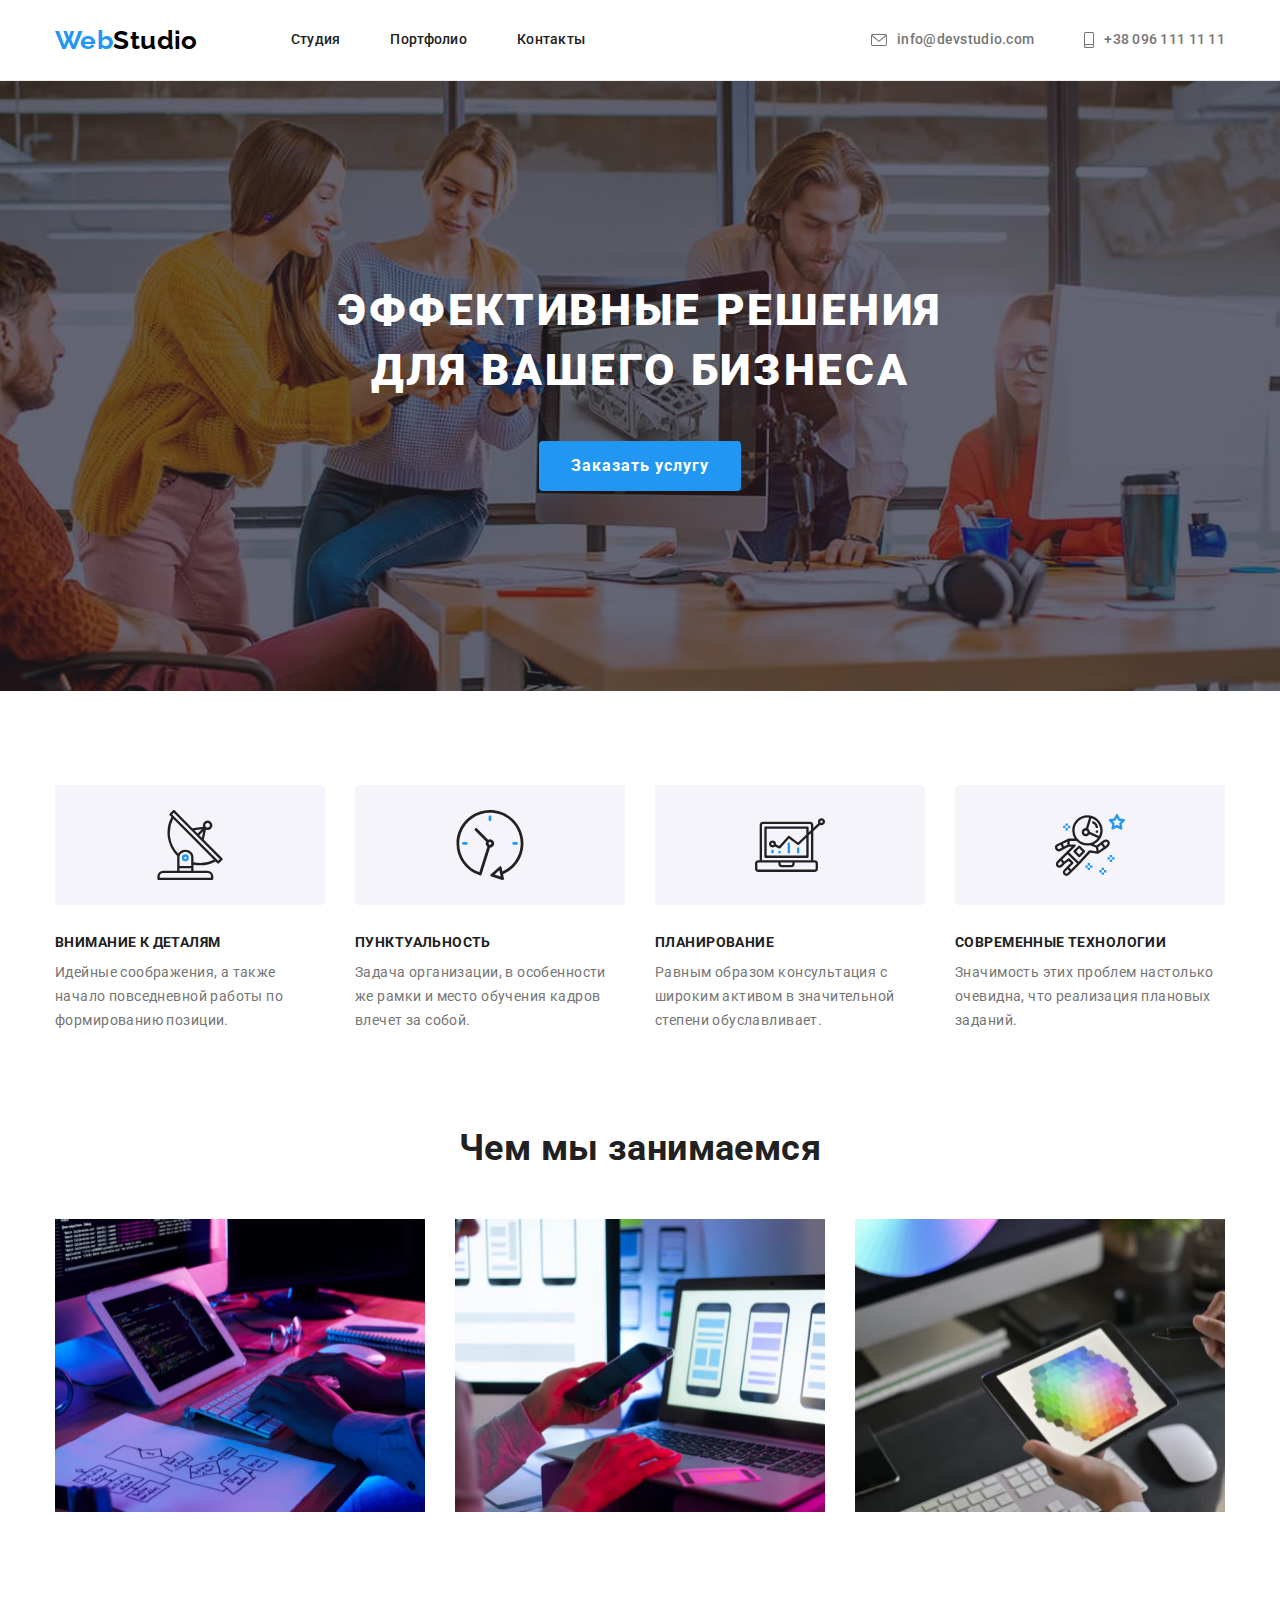
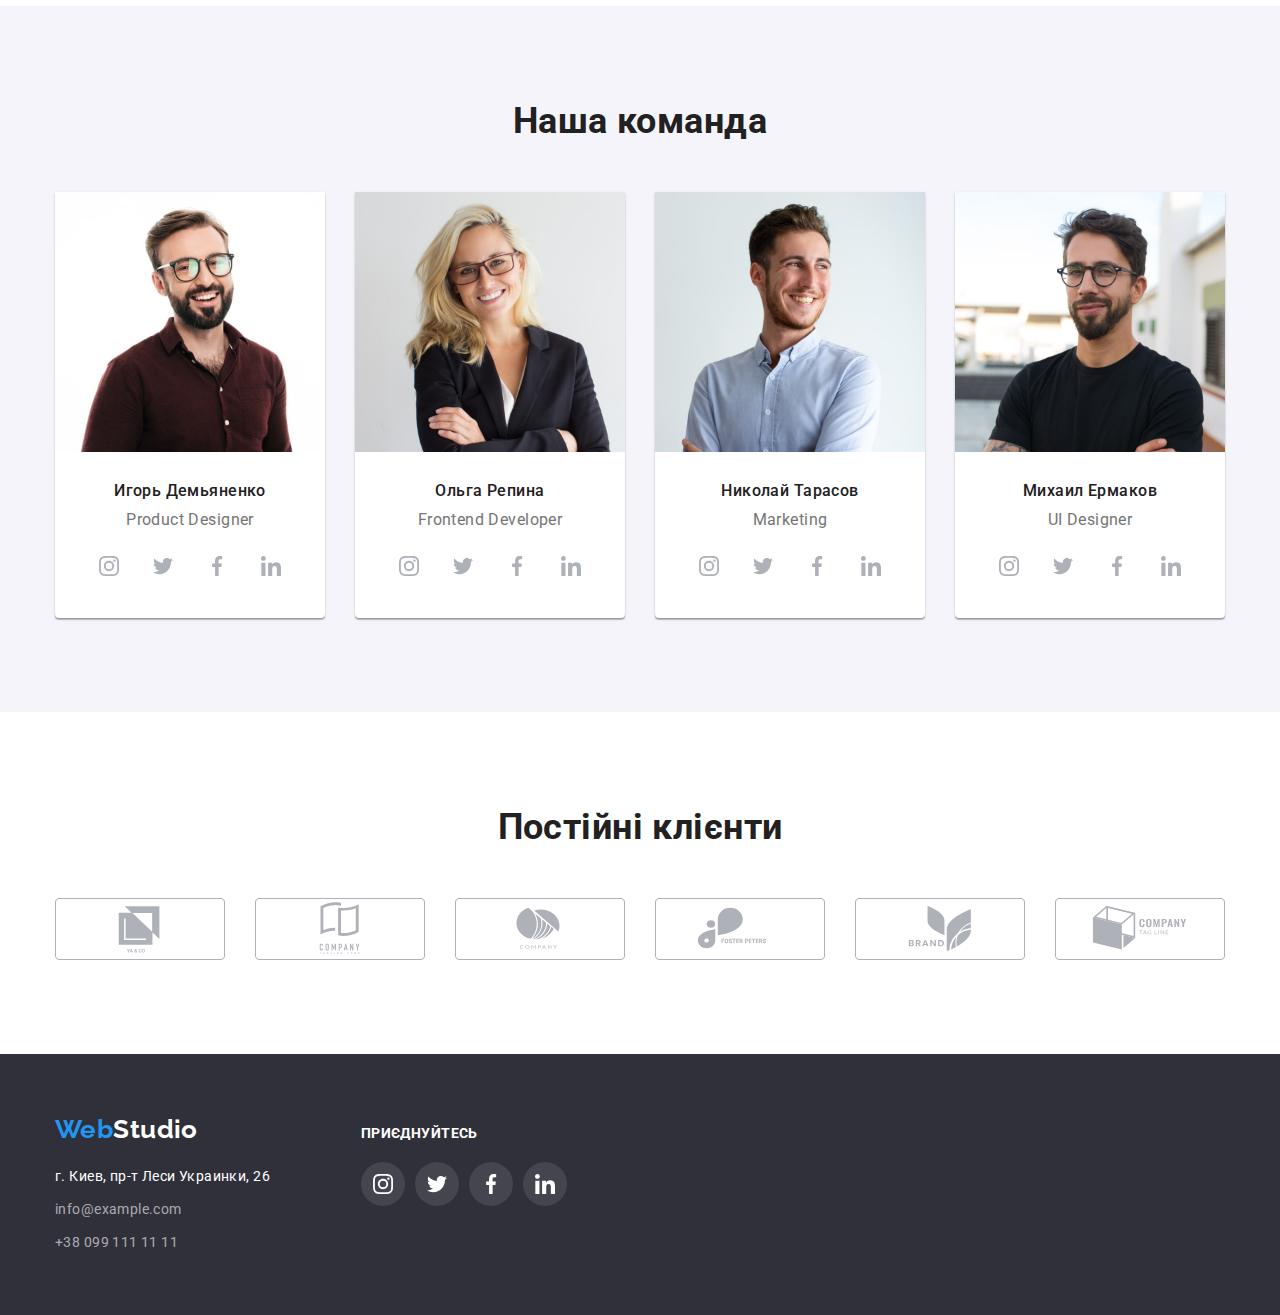
==== index.html @ 514428f0 "Add files via upload" ====
<!DOCTYPE html>
<html lang="ru">
  <head>
    <meta charset="UTF-8" />
    <meta http-equiv="X-UA-Compatible" content="IE=edge" />
    <meta name="viewport" content="width=device-width, initial-scale=1.0" />
    <title>Document</title>
    <link rel="stylesheet" href="./css/modern-normalize.css" />
    <link rel="stylesheet" href="./css/styles.css" />
    <!-- Google Fonts-->
    <link rel="preconnect" href="https://fonts.googleapis.com" />
    <link rel="preconnect" href="https://fonts.gstatic.com" crossorigin />
    <link
      href="https://fonts.googleapis.com/css2?family=Raleway:wght@700&family=Roboto:wght@400;500;700;900&display=swap"
      rel="stylesheet"/>
  </head>
  <body>
    <header class="header">
      <div class="container">
        <nav class="site-nav">
          <a href="./index.html" class="link logo"><span class="logo-part">Web</span>Studio</a>
          <ul class="nav list">
            <li class="nav-item"><a class="link nav-link" href="./index.html">Студия</a></li>
            <li class="nav-item"><a class="link nav-link" href="./portfolio.html">Портфолио</a></li>
            <li class="nav-item"><a class="link nav-link" href="#Contacts">Контакты</a></li>
          </ul>
        </nav>
        <ul class="contact-links list">
          <li class="nav-item">
            <a class="link nav-link" href="mailto:info@devstudio.com">
              <svg class="icon-envelope">
                <use href="./images/icons.svg#icon-envelope"></use>
              </svg>
              info@devstudio.com
            </a>
          </li>
          <li class="nav-item">
            <a class="link nav-link" href="tel:+380961111111">
              <svg class="icon-smartphone">
                <use href="./images/icons.svg#icon-smartphone"></use>
              </svg>
              +38 096 111 11 11
            </a>
          </li>
        </ul>
      </div>
      </header>
    <main>
      <section class="hero-bg">
        <div class="action-group">
          <h1 class="title">Эффективные решения для вашего бизнеса</h1>
          <button type="button" class="button order-button">Заказать услугу</button>
        </div>
      </section>
      <section class="content">
        <div class="container">
        <h2 class="visually-hidden">Особенности</h2>
        <ul class="list content-list">
          <li class="content-item">
            <div class="content-icons-bg">
              <svg class="content-icon">
                <use href="./images/icons.svg#icon-antenna"></use>
              </svg>
            </div>
            <h3 class="content-header">Внимание к деталям</h3>
            <p class="content-text">
              Идейные соображения, а также начало повседневной работы по
              формированию позиции.
            </p>
          </li>
          <li class="content-item">
            <div class="content-icons-bg">
              <svg class="content-icon">
                <use href="./images/icons.svg#icon-clock"></use>
              </svg>
            </div>
            <h3 class="content-header">Пунктуальность</h3>
            <p class="content-text">
              Задача организации, в особенности же рамки и место обучения кадров
              влечет за собой.
            </p>
          </li>
          <li class="content-item">
            <div class="content-icons-bg">
              <svg class="content-icon">
                <use href="./images/icons.svg#icon-diagram"></use>
              </svg>
            </div>
            <h3 class="content-header">Планирование</h3>
            <p class="content-text">
              Равным образом консультация с широким активом в значительной
              степени обуславливает.
            </p>
          </li>
          <li class="content-item">
            <div class="content-icons-bg">
              <svg class="content-icon">
                <use href="./images/icons.svg#icon-astronaut"></use>
              </svg>
            </div>
            <h3 class="content-header">Современные технологии</h3>
            <p class="content-text">
              Значимость этих проблем настолько очевидна, что реализация
              плановых заданий.
            </p>
          </li>
        </ul>
        </div>
      </section>
      <section class="section work-gallery">
        <div class="container">
        <h2 class="subtitle">Чем мы занимаемся</h2>
        <ul class="list gallery-list">
          <li class="work-item">
            <img
              src="./images/image1.jpg"
              alt="Програмирование"
            />
          </li>
          <li class="work-item">
            <img
              src="./images/image2.jpg"
              alt="Мобильные приложения"
            />
          </li>
          <li class="work-item">
            <img
              src="./images/image3.jpg"
              alt="Дизайн"
            />
          </li>
        </ul>
      </div>
      </section>
      <section class="section team">
        <div class="container">
        <h2 class="subtitle">Наша команда</h2>
        <ul class="list team-list">
          <li class="list team-item">
            <img
              class="team-img"
              src="./images/igor_demianenko.jpg"
              alt="Игорь Демьяненко"
            />
            <div class="team-text-group">
            <h3 class="team-header">Игорь Демьяненко</h3>
            <p class="team-text">Product Designer</p>
            <ul class="social-links list">
              <li class="link social-link-bg">
                <a href="#" class="link">
                  <svg class="social-link-icon">
                    <use href="./images/icons.svg#icon-instagram"></use>
                  </svg>
                </a>
              </li>
              <li class="link social-link-bg">
                <a href="#" class="link">
                  <svg class="social-link-icon">
                    <use href="./images/icons.svg#icon-twitter"></use>
                  </svg>
                </a>
              </li>
              <li class="link social-link-bg">
                <a href="#" class="link">
                  <svg class="social-link-icon">
                    <use href="./images/icons.svg#icon-facebook"></use>
                  </svg>
                </a>
              </li>
              <li class="link social-link-bg">
                <a href="#" class="link">
                  <svg class="social-link-icon">
                    <use href="./images/icons.svg#icon-linkedin"></use>
                  </svg>
                </a>
              </li>
            </ul>
            </div>
          </li>
          <li class="list team-item">
            <img
              class="team-img"
              src="./images/olga_repina.jpg"
              alt="Ольга Репина"
            />
            <div class="team-text-group">
            <h3 class="team-header">Ольга Репина</h3>
            <p class="team-text">Frontend Developer</p>
            <ul class="social-links list">
              <li class="link social-link-bg">
                <a href="#" class="link">
                  <svg class="social-link-icon">
                    <use href="./images/icons.svg#icon-instagram"></use>
                  </svg>
                </a>
              </li>
              <li class="link social-link-bg">
                <a href="#" class="link">
                  <svg class="social-link-icon">
                    <use href="./images/icons.svg#icon-twitter"></use>
                  </svg>
                </a>
              </li>
              <li class="link social-link-bg">
                <a href="#" class="link">
                  <svg class="social-link-icon">
                    <use href="./images/icons.svg#icon-facebook"></use>
                  </svg>
                </a>
              </li>
              <li class="link social-link-bg">
                <a href="#" class="link">
                  <svg class="social-link-icon">
                    <use href="./images/icons.svg#icon-linkedin"></use>
                  </svg>
                </a>
              </li>
            </ul>
          </div>
          </li>
          <li class="list team-item">
            <img
              class="team-img"
              src="./images/nikolai_tarasov.jpg"
              alt="Николай Тарасов"
            />
            <div class="team-text-group">
            <h3 class="team-header">Николай Тарасов</h3>
            <p class="team-text">Marketing</p>
            <ul class="social-links list">
              <li class="link social-link-bg">
                <a href="#" class="link">
                  <svg class="social-link-icon">
                    <use href="./images/icons.svg#icon-instagram"></use>
                  </svg>
                </a>
              </li>
              <li class="link social-link-bg">
                <a href="#" class="link">
                  <svg class="social-link-icon">
                    <use href="./images/icons.svg#icon-twitter"></use>
                  </svg>
                </a>
              </li>
              <li class="link social-link-bg">
                <a href="#" class="link">
                  <svg class="social-link-icon">
                    <use href="./images/icons.svg#icon-facebook"></use>
                  </svg>
                </a>
              </li>
              <li class="link social-link-bg">
                <a href="#" class="link">
                  <svg class="social-link-icon">
                    <use href="./images/icons.svg#icon-linkedin"></use>
                  </svg>
                </a>
              </li>
            </ul>
            </div>
          </li>
          <li class="list team-item">
            <img
              class="team-img"
              src="./images/michail_iermakov.jpg"
              alt="Михаил Ермаков"
            />
            <div class="team-text-group">
            <h3 class="team-header">Михаил Ермаков</h3>
            <p class="team-text">UI Designer</p>
            <ul class="social-links list">
              <li class="link social-link-bg">
                <a href="#" class="link">
                  <svg class="social-link-icon">
                    <use href="./images/icons.svg#icon-instagram"></use>
                  </svg>
                </a>
              </li>
              <li class="link social-link-bg">
                <a href="#" class="link">
                  <svg class="social-link-icon">
                    <use href="./images/icons.svg#icon-twitter"></use>
                  </svg>
                </a>
              </li>
              <li class="link social-link-bg">
                <a href="#" class="link">
                  <svg class="social-link-icon">
                    <use href="./images/icons.svg#icon-facebook"></use>
                  </svg>
                </a>
              </li>
              <li class="link social-link-bg">
                <a href="#" class="link">
                  <svg class="social-link-icon">
                    <use href="./images/icons.svg#icon-linkedin"></use>
                  </svg>
                </a>
              </li>
            </ul>
            </div>
          </li>
        </ul>
        </div>
      </section>
      <section class="section">
        <div class="container">
        <h2 class="subtitle">Постійні клієнти</h2>
        <ul class="list partners-list">
          <li class="partner-card">
            <a href="#" class="partner-link">
              <svg class="partner-icon">
                <use href="./images/icons.svg#icon-logo-1"></use>
              </svg>
            </a>
          </li>
          <li class="partner-card">
            <a href="#" class="partner-link">
              <svg class="partner-icon">
                <use href="./images/icons.svg#icon-logo-2"></use>
              </svg>
            </a>
          </li>
          <li class="partner-card">
            <a href="#" class="partner-link">
              <svg class="partner-icon">
                <use href="./images/icons.svg#icon-logo-3"></use>
              </svg>
            </a>
          </li>
          <li class="partner-card">
            <a href="#" class="partner-link">
              <svg class="partner-icon">
                <use href="./images/icons.svg#icon-logo-4"></use>
              </svg>
            </a>
          </li>
          <li class="partner-card">
            <a href="#" class="partner-link">
              <svg class="partner-icon">
                <use href="./images/icons.svg#icon-logo-5"></use>
              </svg>
            </a>
          </li>
          <li class="partner-card">
            <a href="#" class="partner-link">
              <svg class="partner-icon">
                <use href="./images/icons.svg#icon-logo-6"></use>
              </svg>
            </a>
          </li>
        </ul>
        </div>
      </section>
    </main>
    <footer class="footer">
      <div class="container">
      <div class="footer-container">
        <a href="./index.html" class="logo link logo-footer"><span class="logo-part">Web</span>Studio</a>
      <address>
        <ul class="list footer-list">
          <li class="footer-item">
            <a class="maps-link link footer-link" href="https://goo.gl/maps/FD2gxZ71TW8DtotbA">г. Киев, пр-т Леси Украинки, 26</a>
          </li>
          <li class="footer-item">
            <a class="contacts link footer-link" href="mailto:info@example.com">info@example.com</a>
          </li>
          <li class="footer-item">
            <a class="contacts link footer-link" href="tel:+380991111111">+38 099 111 11 11</a>
          </li>
        </ul>
      </address>
      </div>
      <div class="footer-soc-container">
        <p class="footer-text">приєднуйтесь</p>
        <ul class="list footer-soc-list">
          <li class="soc-list-item">
            <a href="" class="link footer-soc-link">
              <svg class="footer-soc-link-icon">
                <use href="./images/icons.svg#icon-instagram"></use>
              </svg>
            </a>
          </li>
          <li class="soc-list-item">
            <a href="" class="link footer-soc-link">
              <svg class="footer-soc-link-icon">
                <use href="./images/icons.svg#icon-twitter"></use>
              </svg>
            </a>
          </li>
          <li class="soc-list-item">
            <a href="" class="link footer-soc-link">
              <svg class="footer-soc-link-icon">
                <use href="./images/icons.svg#icon-facebook"></use>
              </svg>
            </a>
          </li>
          <li class="soc-list-item">
            <a href="" class="link footer-soc-link">
              <svg class="footer-soc-link-icon">
                <use href="./images/icons.svg#icon-linkedin"></use>
              </svg>
            </a>
          </li>
        </ul>
      </div>
      </div>
    </footer>
  </body>
</html>
---- css/styles.css ----
:root {
    --main-text-color: #757575;
    --secondary-text-color: #212121;
    --dark-text-color: #000;
    --accent-color: #2196F3;

    --icons-color: #AFB1B8;
    
    --main-background-color: #FFF;
    --dark-background-color: #2F303A;
    --medium-dark-background: #C4C4C4;
    --light-background-color: #F5F4FA;

    --border-color: #EEEEEE;

    --big-gap-size: 94px;
    --grid-gap: 30px;
}

/* Global styles */

 .container {
    max-width: 1200px;

    padding-left: 15px;
    padding-right: 15px;
    margin-left: auto;
    margin-right: auto;
 }
 .section {
    padding-top: var(--big-gap-size);
    padding-bottom: var(--big-gap-size);
 }

body {
    font-family: 'Roboto', sans-serif;
    font-style: normal;
    font-weight: 400;
    font-size: 14px;
    letter-spacing: 0.03em;

    color: var(--main-text-color);

    background-color: var(--main-background-color);
    }
.subtitle {
    margin-top: 0;
    margin-bottom: 0;

    font-weight: 700;
    font-size: 36px;
    line-height: 42px;
    text-align: center;

    color: var(--secondary-text-color);
} 
.link {
    text-decoration: none;
    font-style: normal;
    color: inherit;
}
.list {
    list-style: none;
    margin-block-start: 0;
    margin-block-end: 0;
    padding-inline-start: 0;
}

.button {
    background-color: var(--light-background-color);
    cursor: pointer;
    border: none;
}

.visually-hidden {
    position: absolute;
    white-space: nowrap;
    width: 1px;
    height: 1px;
    overflow: hidden;
    border: 0;
    padding: 0;
    clip: rect(0 0 0 0);
    clip-path: inset(50%);
    margin: -1px;
  }

  img {
    display: block;
    max-width: 100%;
    height: auto;
  }

 /* Header */
 
 .header .container {
    display: flex;
    justify-content: space-between;
 }
 .header {
    border-bottom: 1px solid #ECECEC;
 }
.site-nav,
.contact-links {
    display: flex;

    align-items: center;
}
.logo {
    margin-right: 93px;

    font-family: 'Raleway', sans-serif; 
    font-style: normal;
    font-weight: 700;
    font-size: 26px;
    line-height: 1.19;

    color: var(--dark-text-color);
}
.logo-part {
    color: var(--accent-color);
}

.nav {
    display: flex;

    color: var(--secondary-text-color);
}

.nav-item:not(:last-child) {
    margin-right: 50px;
}
.nav-item .nav-link {
    display: flex;

    line-height: 1.14;
    font-weight: 500;
    letter-spacing: 0.02em;

    color: inherit;

    justify-content: center;
}
.nav-item {
    padding-top: 32px;
    padding-bottom: 32px;
}
.nav-link {
    display: flex;
    justify-content: center;
    align-items: center;
}
.nav-link:hover,
.nav-link:focus,
.footer-link:hover,
.footer-link:focus {
    color: var(--accent-color);
}
/* Header-Icons */
.icon-envelope,
.icon-smartphone {
    margin-right: 10px;

    fill: var(--main-text-color); 
}
.icon-envelope {
    width: 16px;
    height: 12px;

}
.icon-smartphone {
    width: 10px;
    height: 16px;
}
.nav-link:hover .icon-envelope,
.nav-link:hover .icon-smartphone {
    fill: currentColor;
}


/* Accent */

.hero-bg {
    justify-content: center;

    padding: 200px 0;

    background-image: linear-gradient(90deg, rgba(47,48,58,0.4) 78%, rgba(47,48,58,0.4) 100%),
                      url(../images/hero-bg.jpg); 
    background-color: var(--medium-dark-background);
    background-repeat: no-repeat;
    background-position: center;
    background-size: cover;

    max-width: 1600px;

}
.action-group {
    width: 696px;
    
    margin-left: auto;
    margin-right: auto;
}
.title {
    margin-block-start: 0;
    margin-block-end: 0;

    font-weight: 900;
    font-size: 44px;
    line-height: 1.36;
    text-align: center;
    letter-spacing: 0.06em;
    text-transform: uppercase;

    color: var(--main-background-color);
}
.order-button {
    display: block;

    padding: 10px 32px;
    margin-left: auto;
    margin-right: auto;
    margin-top: 40px;

    font-family: 'Roboto';
    font-weight: 700;
    font-size: 16px;
    line-height: 1.88;
    letter-spacing: 0.06em;

    border-radius: 4px;
    
    align-items: center;
    text-align: center;

    background-color: var(--accent-color);
    color: var(--main-background-color);
}
.order-button:hover,
.order-button:focus {
    background: #188CE8;

    box-shadow: 0px 4px 4px rgba(0, 0, 0, 0.15);
}

/* Content */
.content {
    padding-top: 94px;
}
.content .container {
    display: flex;
}
.content-list {
    display: inherit;

    justify-content: space-between;

    max-width: 100%;

    margin-left: auto;
    margin-right: auto;
}
.content-item {
    display: block;

    width: calc((100% - 90px) / 4);
}
.content-icons-bg {
    display: flex;
    justify-content: center;
    align-items: center;

    background-color: #F5F4FA;

    border-radius: 4px;
    width: 100%;
    height: 120px;
}
.content-icon {
    width: 70px;
    height: 70px;
}
.content-header {
    margin-top: 30px;
    margin-bottom: 0;

    font-weight: 700;
    font-size: inherit;
    line-height: 1.14;
    text-transform: uppercase;

    color: var(--secondary-text-color);
}
.content-text {
    margin-top: 10px;
    margin-bottom: 0;

    font-weight: 400;
    line-height: 1.71;
}
/* Work Gallery */


.work-gallery .subtitle {
    display: block;
}
.gallery-list {
    display: flex;

    max-width: 100%;

    margin-left: auto;
    margin-right: auto;
    margin-top: 50px;
   
    justify-content: space-between;
}
.work-item {
    width: calc((100% - 60px) / 3);
}

/* Team */

.team {
    background-color: var(--light-background-color);
}
.team .container {
    justify-content: center;
}
.team-list {
    display: flex;
    
    margin-top: 50px;
}
.team .subtitle {
    display: block;
}
.team-item {
    display: block;
    font-size: 16px;
    line-height: 1.18;

    width: calc((100% - 90px) / 4);

    background-color: var(--main-background-color);
    box-shadow: 0px 1px 3px rgba(0, 0, 0, 0.12), 
                0px 1px 1px rgba(0, 0, 0, 0.14), 
                0px 2px 1px rgba(0, 0, 0, 0.2);
    border-radius: 0px 0px 4px 4px;
}
.team-item:not(:last-child) {
    margin-right: 30px;
}

.team-text-group {
    padding-top: 30px;
    padding-bottom: 30px;
}
.team-header,
.team-text {
    margin-bottom: 0;

    text-align: center;
}
.team-header {
    margin-top: 0;

    font-size: inherit;
    font-weight: 500;

    color: var(--secondary-text-color);
}
.team-text {
    margin-top: 10px;

    font-size: inherit;
}

.social-links {
    display: flex;
    justify-content: center;
    max-width: 100%;
}
.social-link-bg {
    display: flex;
    justify-content: center;
    margin-top: 14px;

    width: 44px;
    height: 44px;

    background-color: transparent;
    border-radius: 50%;
}
.social-link-bg:hover,
.social-link-bg:focus {
    background-color: var(--accent-color);

    border-radius: 50%;
}
.social-link-bg:not(:last-child) {
    margin-right: 10px;
}
.social-link-bg .link {
    display: flex;
    justify-content: center;
    align-items: center;
    width: 100%;
}
.social-link-icon {
    width: 20px;
    height: 20px;
    fill: var(--icons-color);
}
.social-link-bg:hover .link .social-link-icon,
.social-link-bg:focus .link .social-link-icon {
    fill: var(--main-background-color);
}
/* -----------Partners Cards----------- */
.partners-list {
    margin-top: 50px;
    display: flex;
    gap: 30px;

}
.partner-card {
    display: block;
    width: calc((100% - 150px) / 6);
    border: 1px solid var(--icons-color);
    border-radius: 4px;
}
.partner-card:hover,
.partner-card:focus, 
.partner-card:hover .partner-icon,
.partner-card:focus .partner-icon
{
    border-color: var(--accent-color);
    fill: var(--accent-color);
}
.partner-link {
    display: flex;
    justify-content: center;
    align-items: center;
    width: 100%;
    height: 100%;
}
.partner-icon {
    width: 106px;
    height: 60px;

    fill: var(--icons-color);
}

/* Footer */
.footer {
    padding: 60px 15px;

    background-color: var(--dark-background-color);
}
.footer .container {
    display: flex;
}
.footer-container {
    margin-right: 70px;
}
.logo-footer, 
.maps-link {
    color: var(--main-background-color);
}
.footer-container .logo {
    margin-top: 20px;
}
.footer-list {
    margin-top: 20px;
}
.footer-item {
    display: block;
}
.footer-link {
    line-height: 1.71;
}
.footer-item:not(:last-child) {
    margin-bottom: 9px;
}
.contacts {
    color: rgba(255, 255, 255, 0.6);
}

.footer-soc-container {
        display: block;

        padding-top: 12px;
}
.footer-text {
    margin-block-start: 0;
    margin-block-end: 0;

    text-transform: uppercase;

    font-weight: 700;
    line-height: 1.14;

    color: var(--main-background-color);
}
.footer-soc-list {
    display: flex;
    margin-top: 20px;
}
.soc-list-item {
    width: 44px;
    height: 44px;

    background-color: rgba(255, 255, 255, 0.1);
    border-radius: 50%;
}
.soc-list-item:not(:last-child) {
    margin-right: 10px;
}
.soc-list-item:hover,
.soc-list-item:focus {
    background-color: var(--accent-color)
}
.footer-soc-link {
    display: flex;
    justify-content: center;
    align-items: center;

    width: 100%;
    height: 100%;
}
.footer-soc-link-icon {
    width: 20px;
    height: 20px;

    fill: var(--main-background-color);
}


/* Portfolio */
.portfolio-container {
    display: block;

    justify-content: center;
}

/* Filter buttons */

.filters {
    display: flex;
    margin-bottom: 50px;

    justify-content: center ;
}

.filter .button{
    padding: 6px 22px;
    border-radius: 4px;

    font-weight: 500;
    font-size: 16px;
    line-height: 1.62;

    text-align: center;
    text-transform: capitalize;

    color: var(--dark-text-color);
    }
.filter:not(:last-child) {
    margin-right: 8px;
}
.filter .button:hover,
.filter .button:focus {
    background-color: var(--accent-color);
    color: var(--main-background-color);

    box-shadow: 0px 3px 1px rgba(0, 0, 0, 0.1), 
                0px 1px 2px rgba(0, 0, 0, 0.08), 
                0px 2px 2px rgba(0, 0, 0, 0.12);
}

/* Project list */

.grid-container {
    display: flex;
    flex-wrap: wrap;

    grid-gap: 30px;
}
.list-item {
    width: calc((100% - 60px) / 3);

    border: 1px solid var(--border-color);
}
.list-item:hover,
.list-item:focus {
    box-shadow: 0px 1px 1px rgba(0, 0, 0, 0.12), 
                0px 4px 4px rgba(0, 0, 0, 0.06), 
                1px 4px 6px rgba(0, 0, 0, 0.16);
}
.item-text {
    padding: 20px 24px;
}
.item-title,
.item-type {
    margin-top: 0;
    margin-bottom: 0;
}
.item-title {
    font-weight: 700;
    font-size: 18px;
    line-height: 2;
    letter-spacing: 0.06em;
    
    color: var(--dark-text-color);
}
.item-type {
    margin-top: 4px;
    font-size: 16px;
    line-height: 1.88;
}
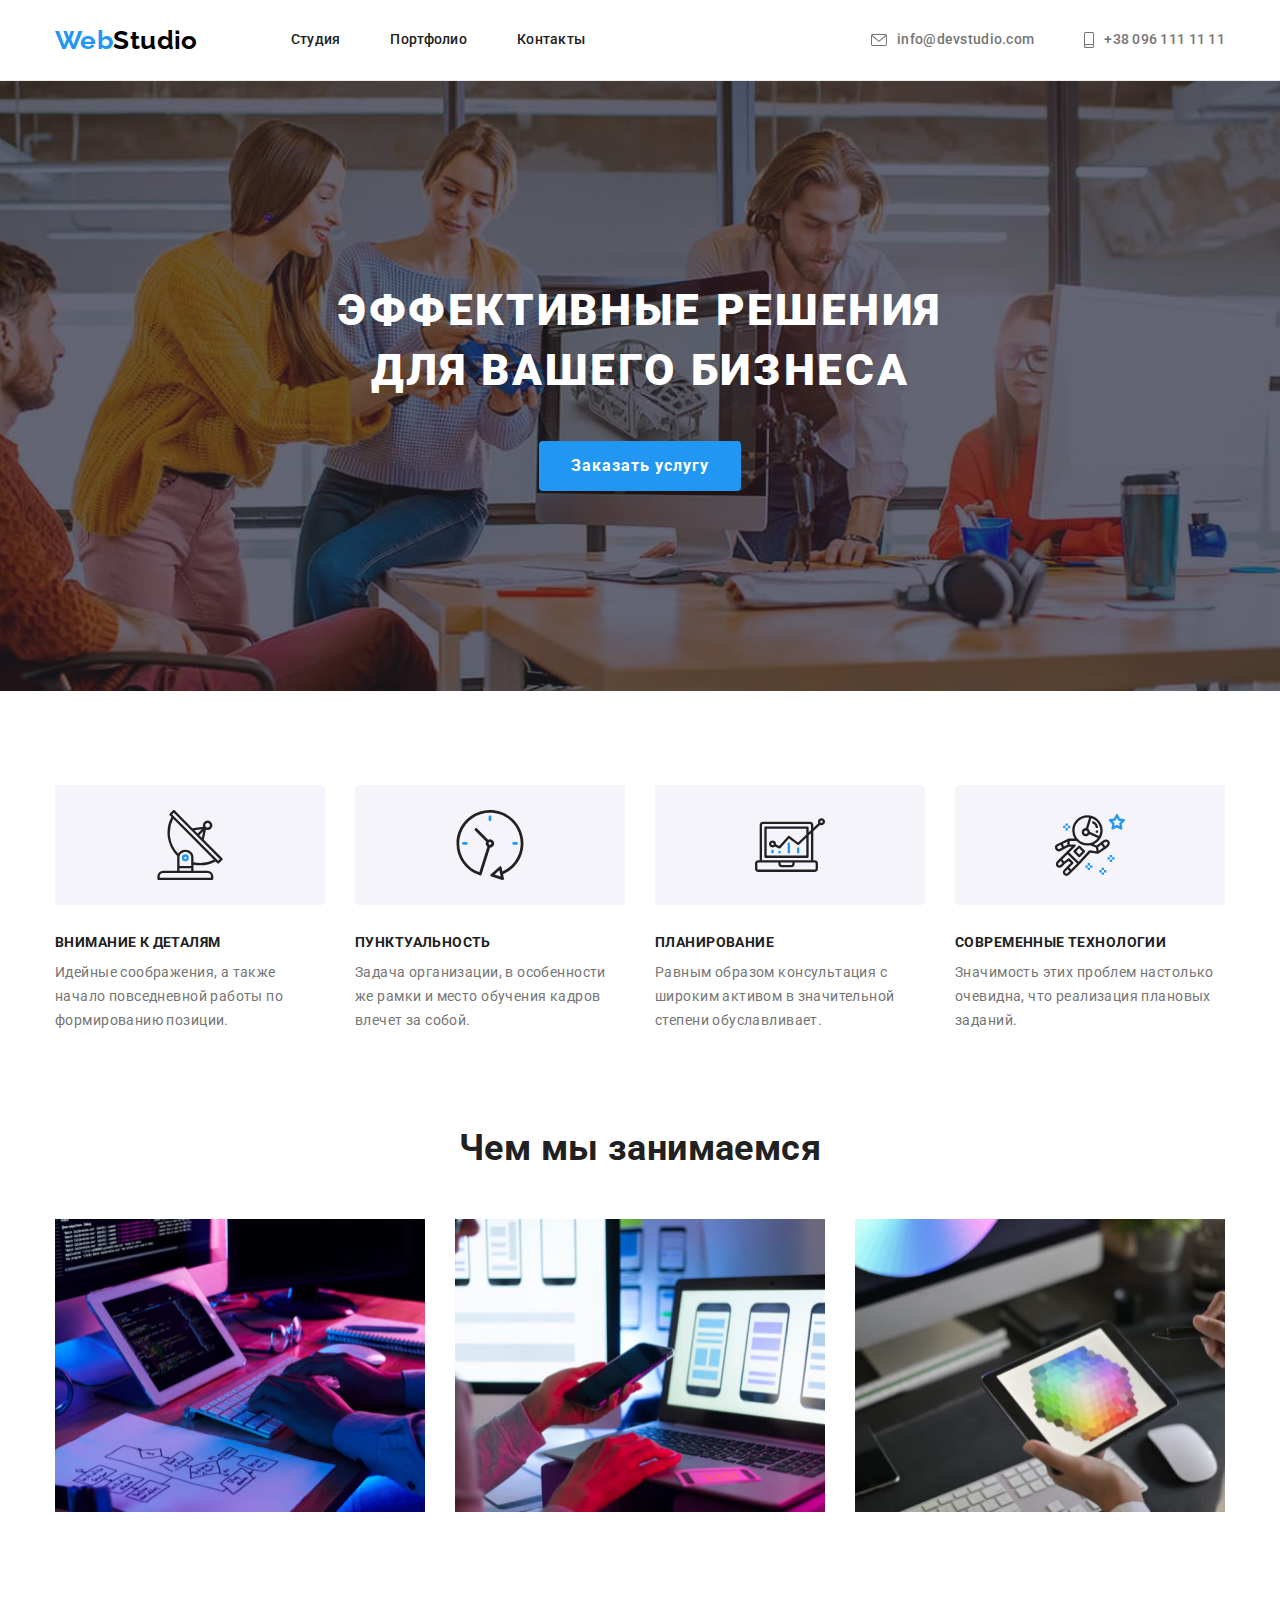
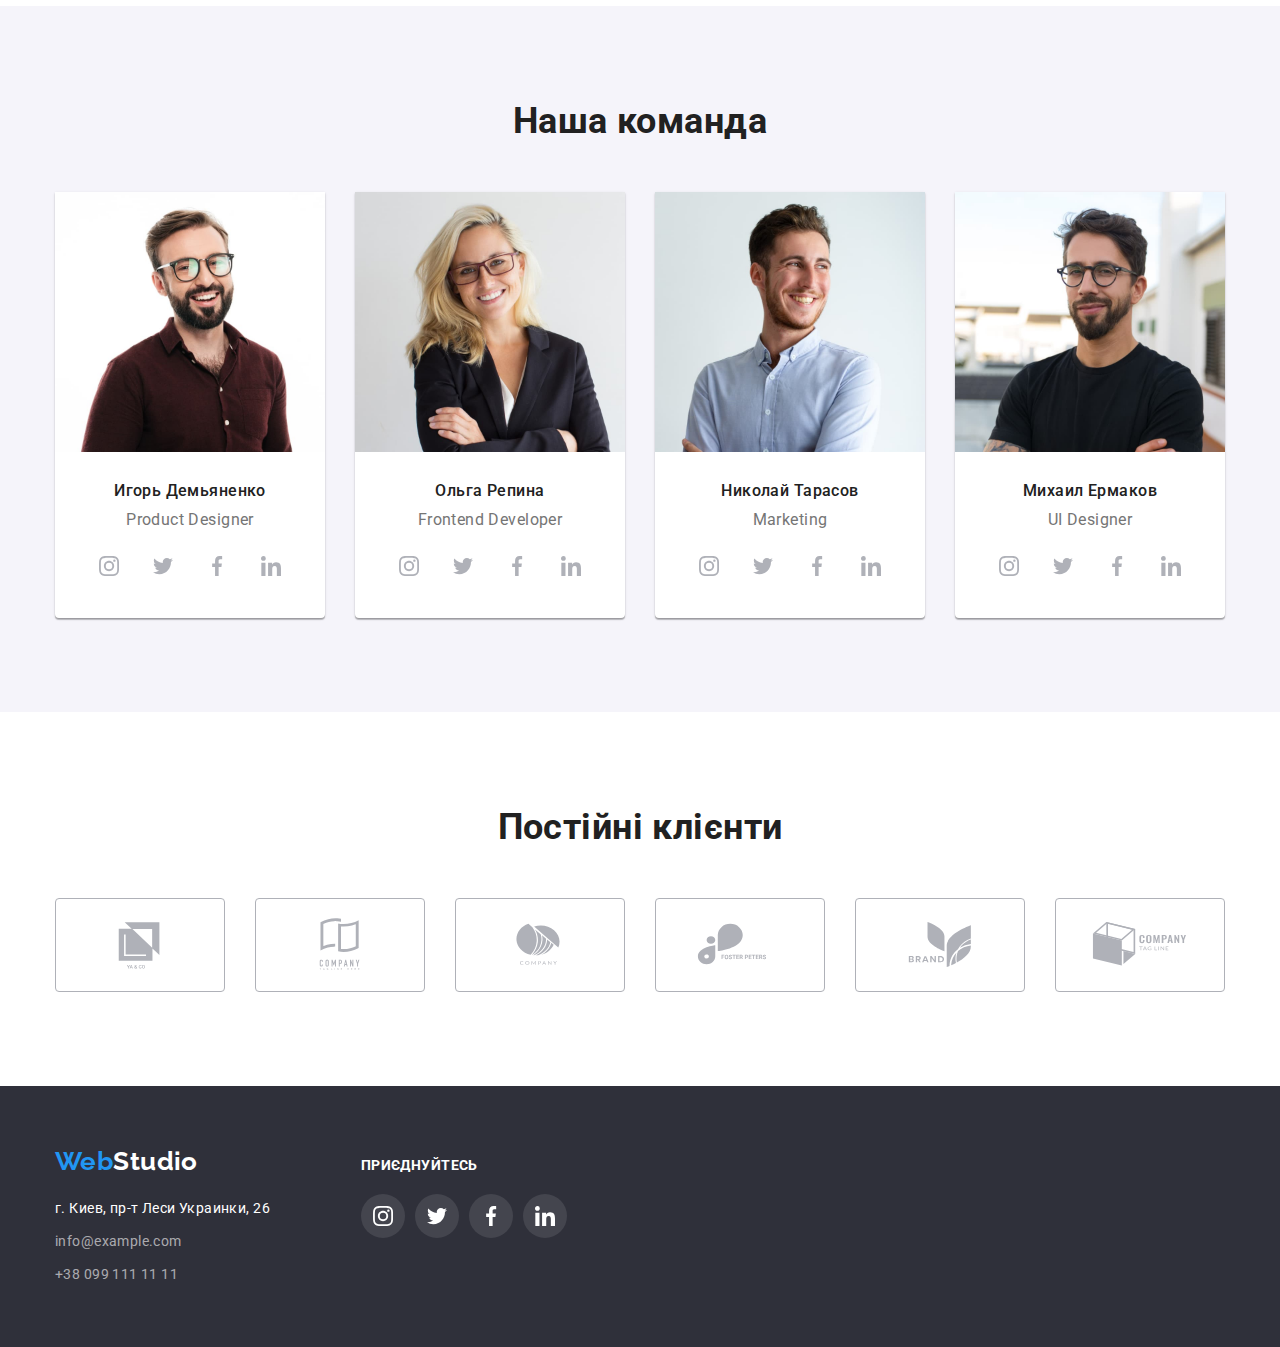
==== commit bc75ac42: "Update index.html" ====
--- a/index.html
+++ b/index.html
@@ -147,28 +147,28 @@
             <p class="team-text">Product Designer</p>
             <ul class="social-links list">
               <li class="link social-link-bg">
-                <a href="#" class="link">
+                <a href="#" class="link social-link">
                   <svg class="social-link-icon">
                     <use href="./images/icons.svg#icon-instagram"></use>
                   </svg>
                 </a>
               </li>
               <li class="link social-link-bg">
-                <a href="#" class="link">
+                <a href="#" class="link social-link">
                   <svg class="social-link-icon">
                     <use href="./images/icons.svg#icon-twitter"></use>
                   </svg>
                 </a>
               </li>
               <li class="link social-link-bg">
-                <a href="#" class="link">
+                <a href="#" class="link social-link">
                   <svg class="social-link-icon">
                     <use href="./images/icons.svg#icon-facebook"></use>
                   </svg>
                 </a>
               </li>
               <li class="link social-link-bg">
-                <a href="#" class="link">
+                <a href="#" class="link social-link">
                   <svg class="social-link-icon">
                     <use href="./images/icons.svg#icon-linkedin"></use>
                   </svg>
@@ -188,28 +188,28 @@
             <p class="team-text">Frontend Developer</p>
             <ul class="social-links list">
               <li class="link social-link-bg">
-                <a href="#" class="link">
+                <a href="#" class="link social-link">
                   <svg class="social-link-icon">
                     <use href="./images/icons.svg#icon-instagram"></use>
                   </svg>
                 </a>
               </li>
               <li class="link social-link-bg">
-                <a href="#" class="link">
+                <a href="#" class="link social-link">
                   <svg class="social-link-icon">
                     <use href="./images/icons.svg#icon-twitter"></use>
                   </svg>
                 </a>
               </li>
               <li class="link social-link-bg">
-                <a href="#" class="link">
+                <a href="#" class="link social-link">
                   <svg class="social-link-icon">
                     <use href="./images/icons.svg#icon-facebook"></use>
                   </svg>
                 </a>
               </li>
               <li class="link social-link-bg">
-                <a href="#" class="link">
+                <a href="#" class="link social-link">
                   <svg class="social-link-icon">
                     <use href="./images/icons.svg#icon-linkedin"></use>
                   </svg>
@@ -229,28 +229,28 @@
             <p class="team-text">Marketing</p>
             <ul class="social-links list">
               <li class="link social-link-bg">
-                <a href="#" class="link">
+                <a href="#" class="link social-link">
                   <svg class="social-link-icon">
                     <use href="./images/icons.svg#icon-instagram"></use>
                   </svg>
                 </a>
               </li>
               <li class="link social-link-bg">
-                <a href="#" class="link">
+                <a href="#" class="link social-link">
                   <svg class="social-link-icon">
                     <use href="./images/icons.svg#icon-twitter"></use>
                   </svg>
                 </a>
               </li>
               <li class="link social-link-bg">
-                <a href="#" class="link">
+                <a href="#" class="link social-link">
                   <svg class="social-link-icon">
                     <use href="./images/icons.svg#icon-facebook"></use>
                   </svg>
                 </a>
               </li>
               <li class="link social-link-bg">
-                <a href="#" class="link">
+                <a href="#" class="link social-link">
                   <svg class="social-link-icon">
                     <use href="./images/icons.svg#icon-linkedin"></use>
                   </svg>
@@ -270,28 +270,28 @@
             <p class="team-text">UI Designer</p>
             <ul class="social-links list">
               <li class="link social-link-bg">
-                <a href="#" class="link">
+                <a href="#" class="link social-link">
                   <svg class="social-link-icon">
                     <use href="./images/icons.svg#icon-instagram"></use>
                   </svg>
                 </a>
               </li>
               <li class="link social-link-bg">
-                <a href="#" class="link">
+                <a href="#" class="link social-link">
                   <svg class="social-link-icon">
                     <use href="./images/icons.svg#icon-twitter"></use>
                   </svg>
                 </a>
               </li>
               <li class="link social-link-bg">
-                <a href="#" class="link">
+                <a href="#" class="link social-link">
                   <svg class="social-link-icon">
                     <use href="./images/icons.svg#icon-facebook"></use>
                   </svg>
                 </a>
               </li>
               <li class="link social-link-bg">
-                <a href="#" class="link">
+                <a href="#" class="link social-link">
                   <svg class="social-link-icon">
                     <use href="./images/icons.svg#icon-linkedin"></use>
                   </svg>
--- a/css/styles.css
+++ b/css/styles.css
@@ -442,7 +442,7 @@
     justify-content: center;
     align-items: center;
     width: 100%;
-    height: 100%;
+    height: 92px;
 }
 .partner-icon {
     width: 106px;
